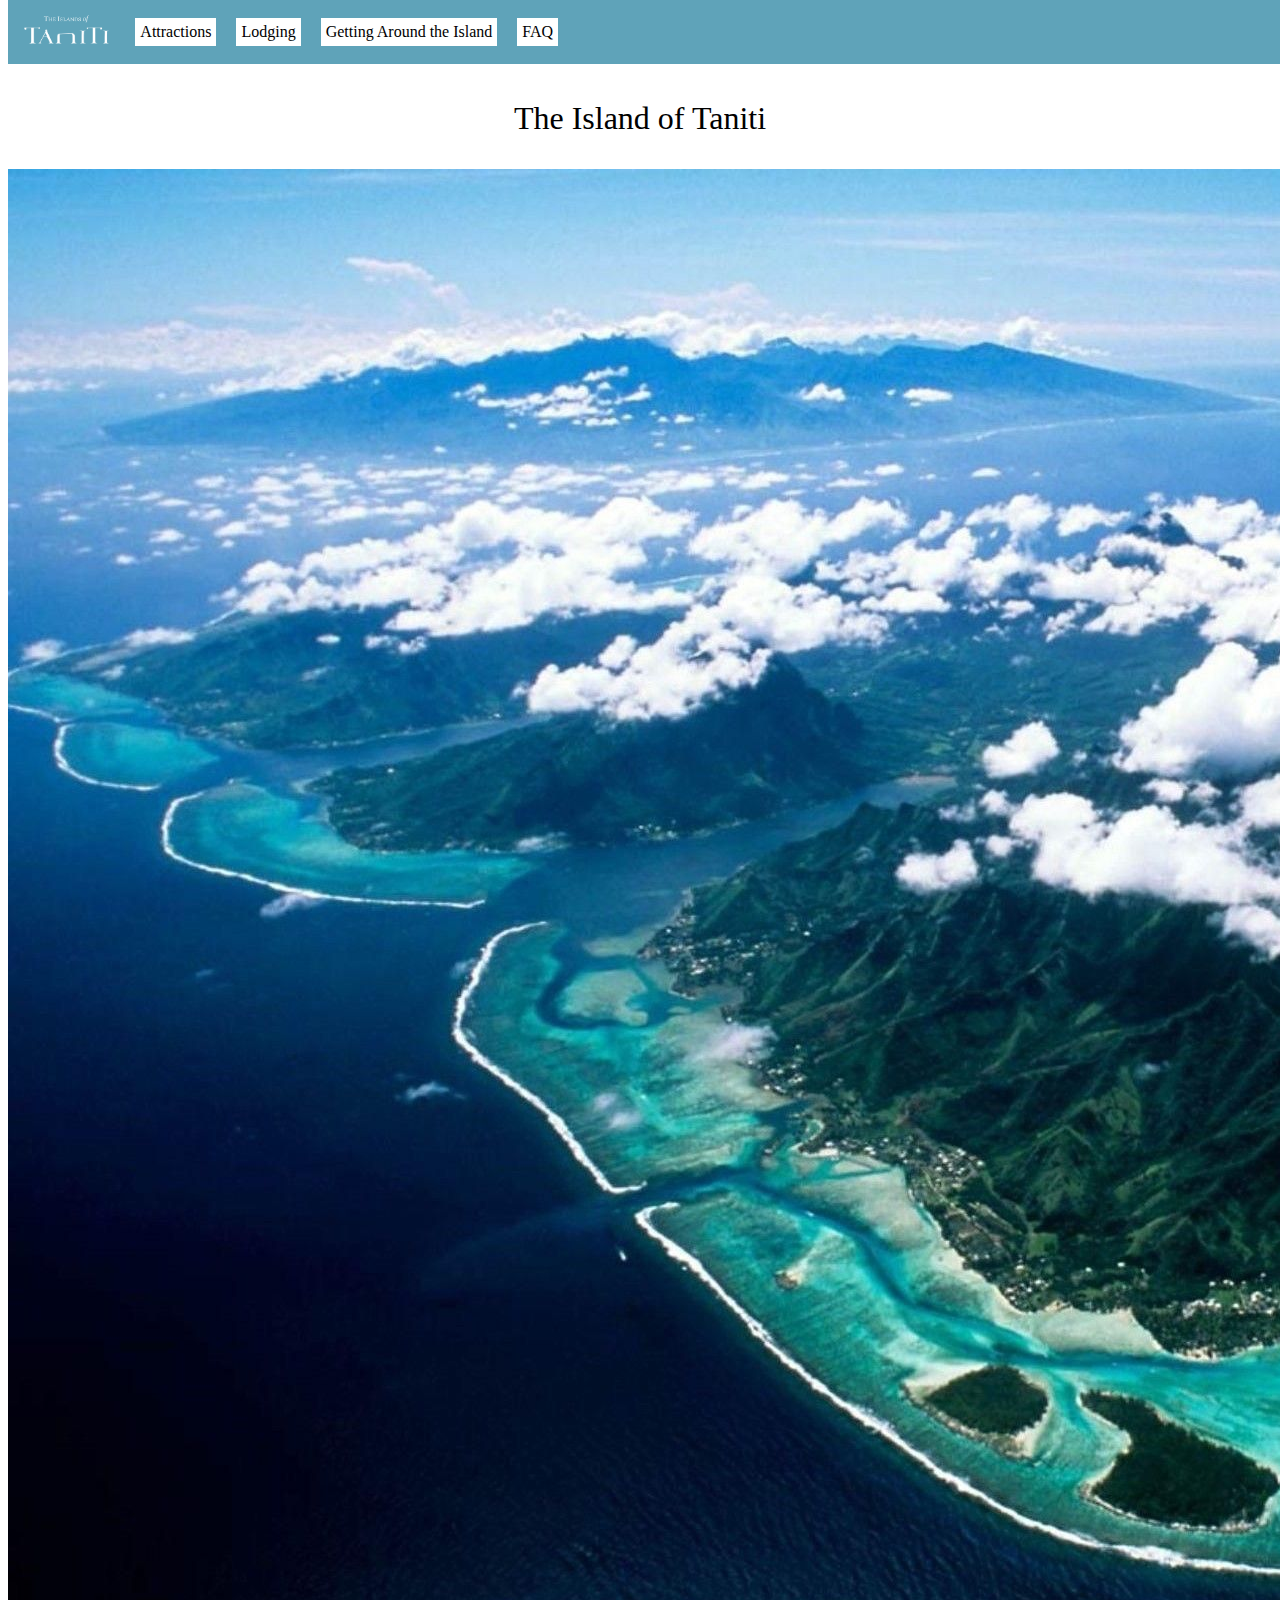
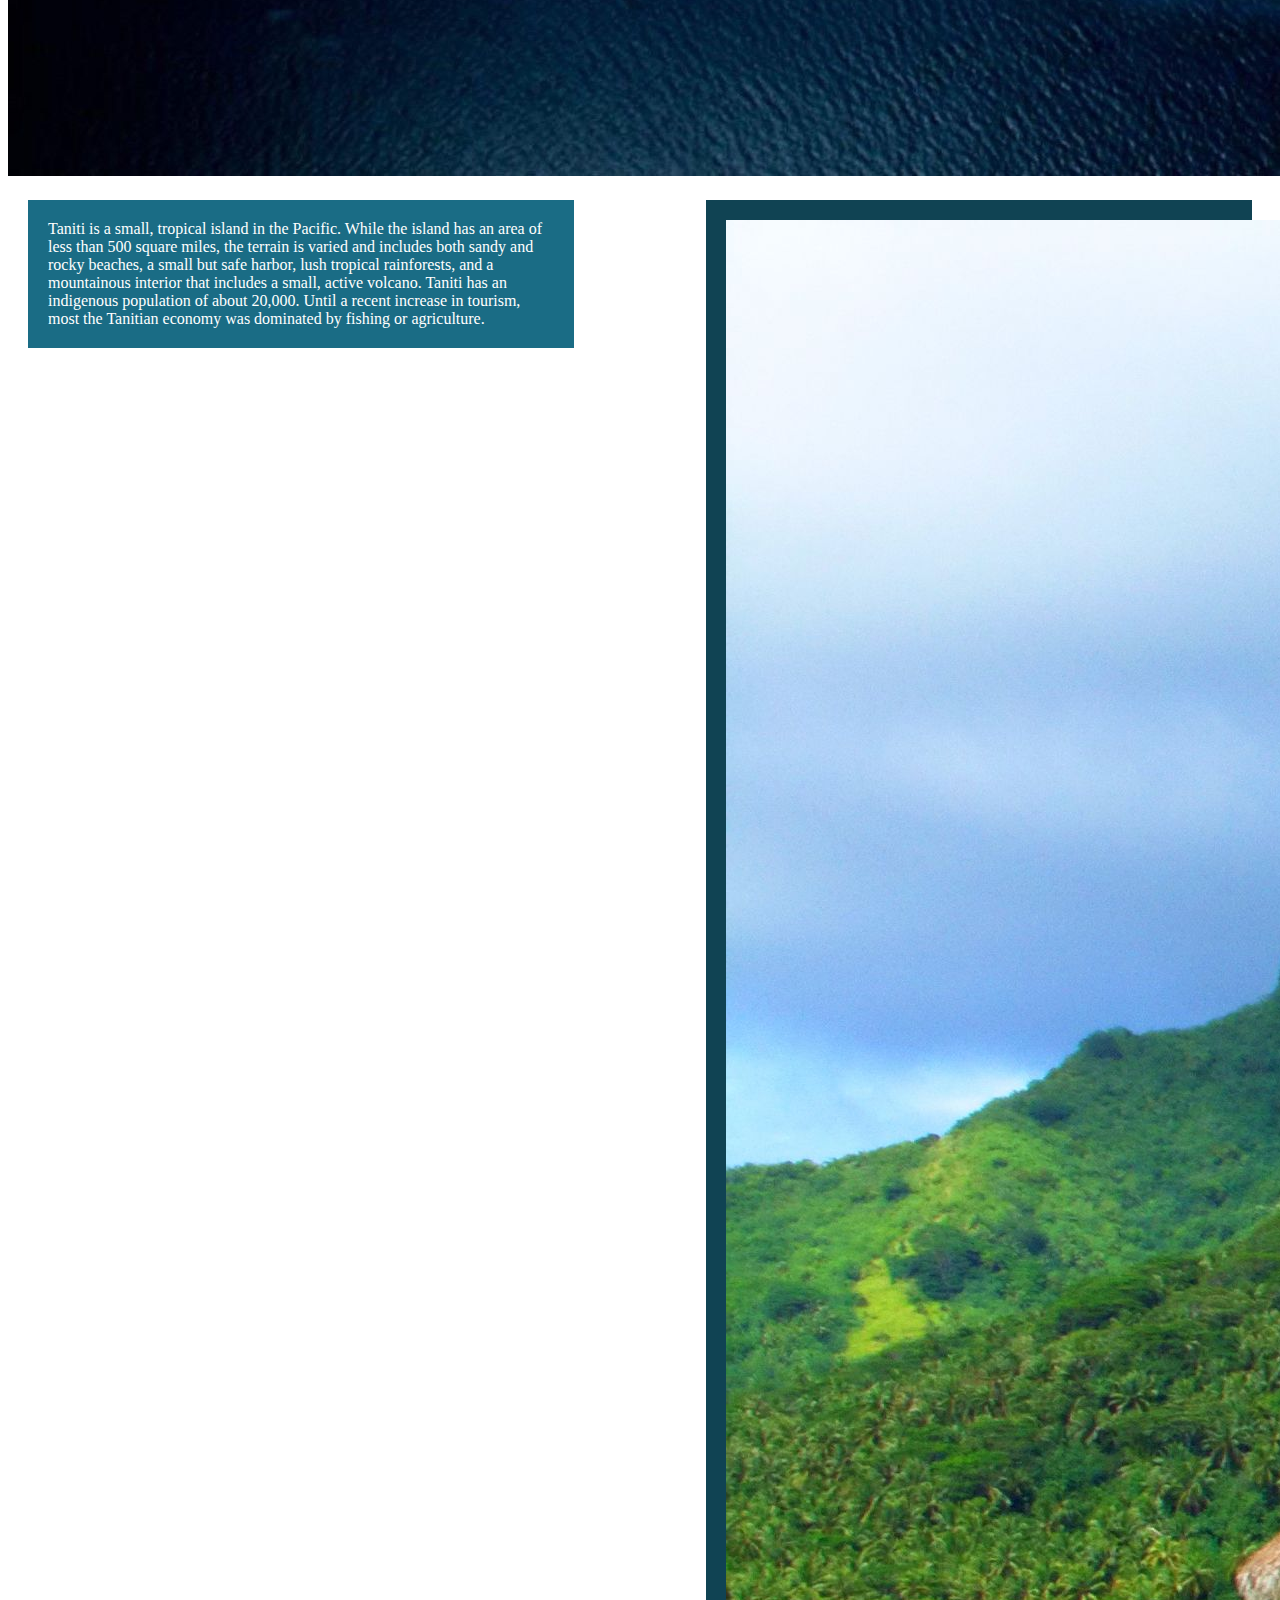
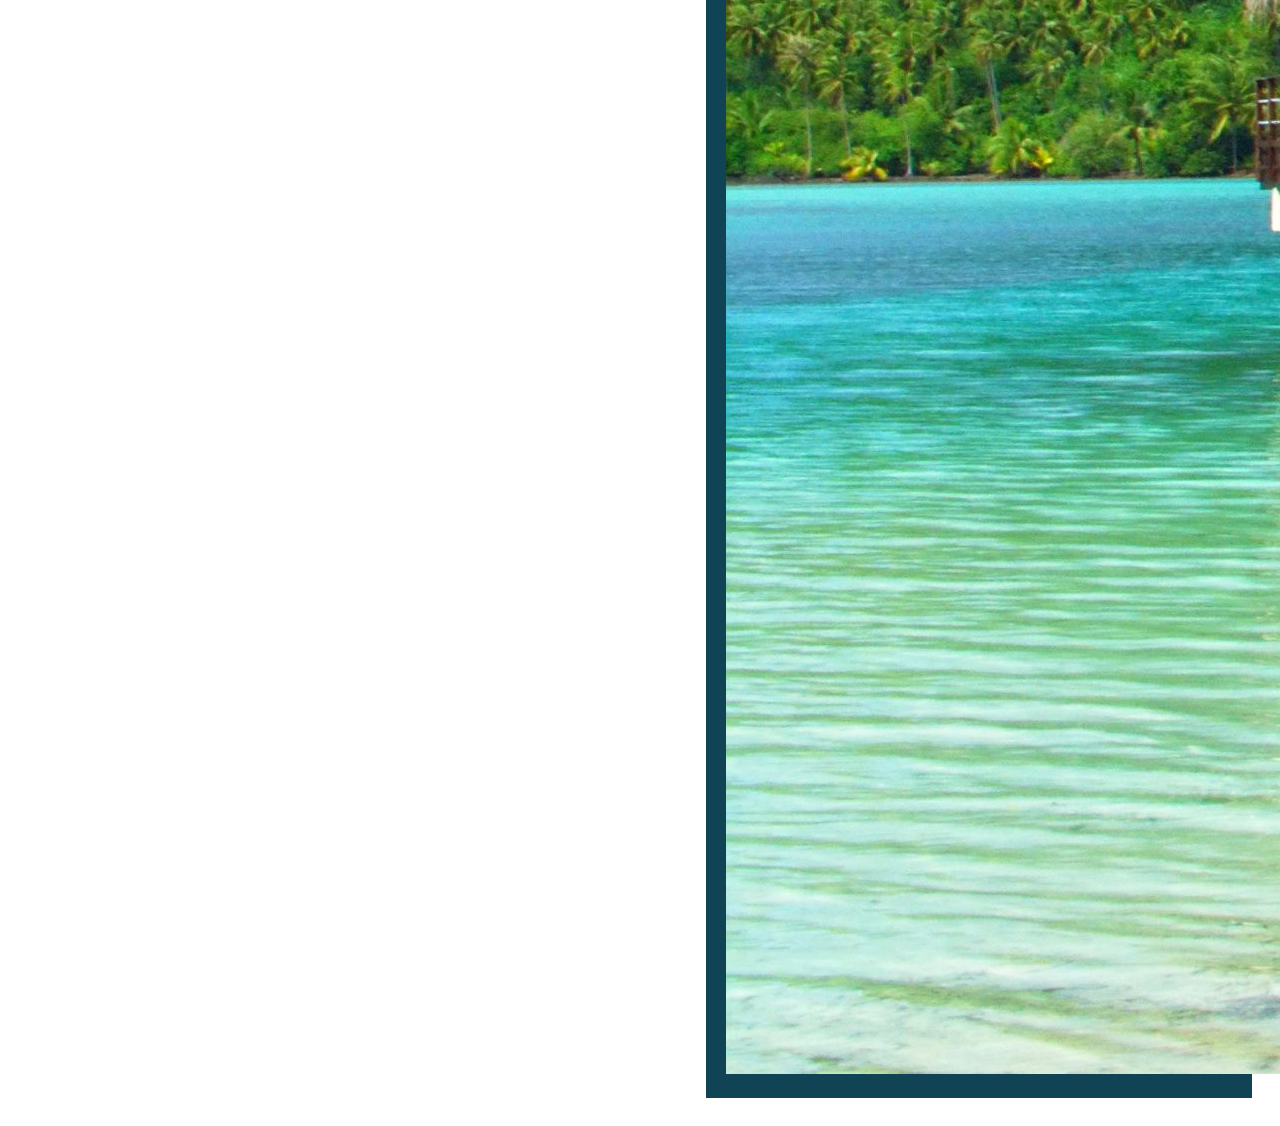
==== index.html @ 6ad3eadb "first attempt" ====
<!DOCTYPE html>
<html lang="en">
<head>
    <meta charset="UTF-8">
    <meta name="viewport" content="width=device-width, initial-scale=1.0">
    <title>Document</title>
    <link rel="stylesheet" href="styles.css">
</head>
<body>
    <div class="navbar">
        <a href="index.html">
            <img src="images/taniti.png" alt="Taniti Department of Tourism Logo" />
        </a>
        <ul>
            <li><a href="attractions.html">Attractions</a></li>
            <li><a href="lodging.html">Lodging</a></li>
            <li><a href="transportation.html">Getting Around the Island</a></li>
            <li><a href="faq.html">FAQ</a></li>
        </ul>
    </div>

    <div class="page-content">
        <p class="title">The Island of Taniti</p>
        <img src="images/tanitian-islands.jpg" alt="Aerial view of the Tanitian Islands" />
        <div class="block-container">
            <div class="text-block left-block">Taniti is a small, tropical island in the Pacific. While the island has an area of less than 500 square miles, the terrain is varied and includes both sandy and rocky beaches, a small but safe harbor, lush tropical rainforests, and a mountainous interior that includes a small, active volcano. Taniti has an indigenous population of about 20,000. Until a recent increase in tourism, most the Tanitian economy was dominated by fishing or agriculture.</div>
            <div class="image-block right-block"><img src="images/taniti-bungalow.jpg" alt="A Tanitian Bungalow over the water"></div>
        </div>
    </div>
</body>
</html>
---- styles.css ----
.navbar {
    display: flex;
    align-items: center;
    background-color: rgb(95, 163, 185, 1);
    padding: 10px;
    position: fixed;
    top: 0;
    width: 100%;
    z-index: 100;
}
.navbar img {
    height: 40px;
    margin-right: 20px;
}
.navbar ul {
    list-style: none;
    display: flex;
    margin: 0;
    padding: 0;
}
.navbar li {
    margin-right: 20px;
    padding: 5px;
    background-color: white;
}
.navbar li .selected {
    padding: 5px;
    background-color: rgb(16, 67, 83);
}
.navbar a {
    text-decoration: none;
    color: black;
}
.title {
    margin-top: 100px;
    text-align: center;
    font-size: 32px;
}
.subtitle {
    text-align: center;
    font-size: 24px;
}
.page-content {
    margin-top: 80px;
}
.text-block {
    margin: 20px;
    padding: 20px;
    background-color: rgb(95, 163, 185);
    color: white;
}
.left-block {
    margin: 20px;
    padding: 20px;
    width: 40%;
    float: left;
    background-color: rgb(26, 108, 133);
    color: white;
}
.right-block {
    margin: 20px;
    padding: 20px;
    width: 40%;
    float: right;
    background-color: rgb(16, 67, 83);
    color: white;
}
.block-container {
    display: flex;
    justify-content: space-between;
    align-items: flex-start;
}
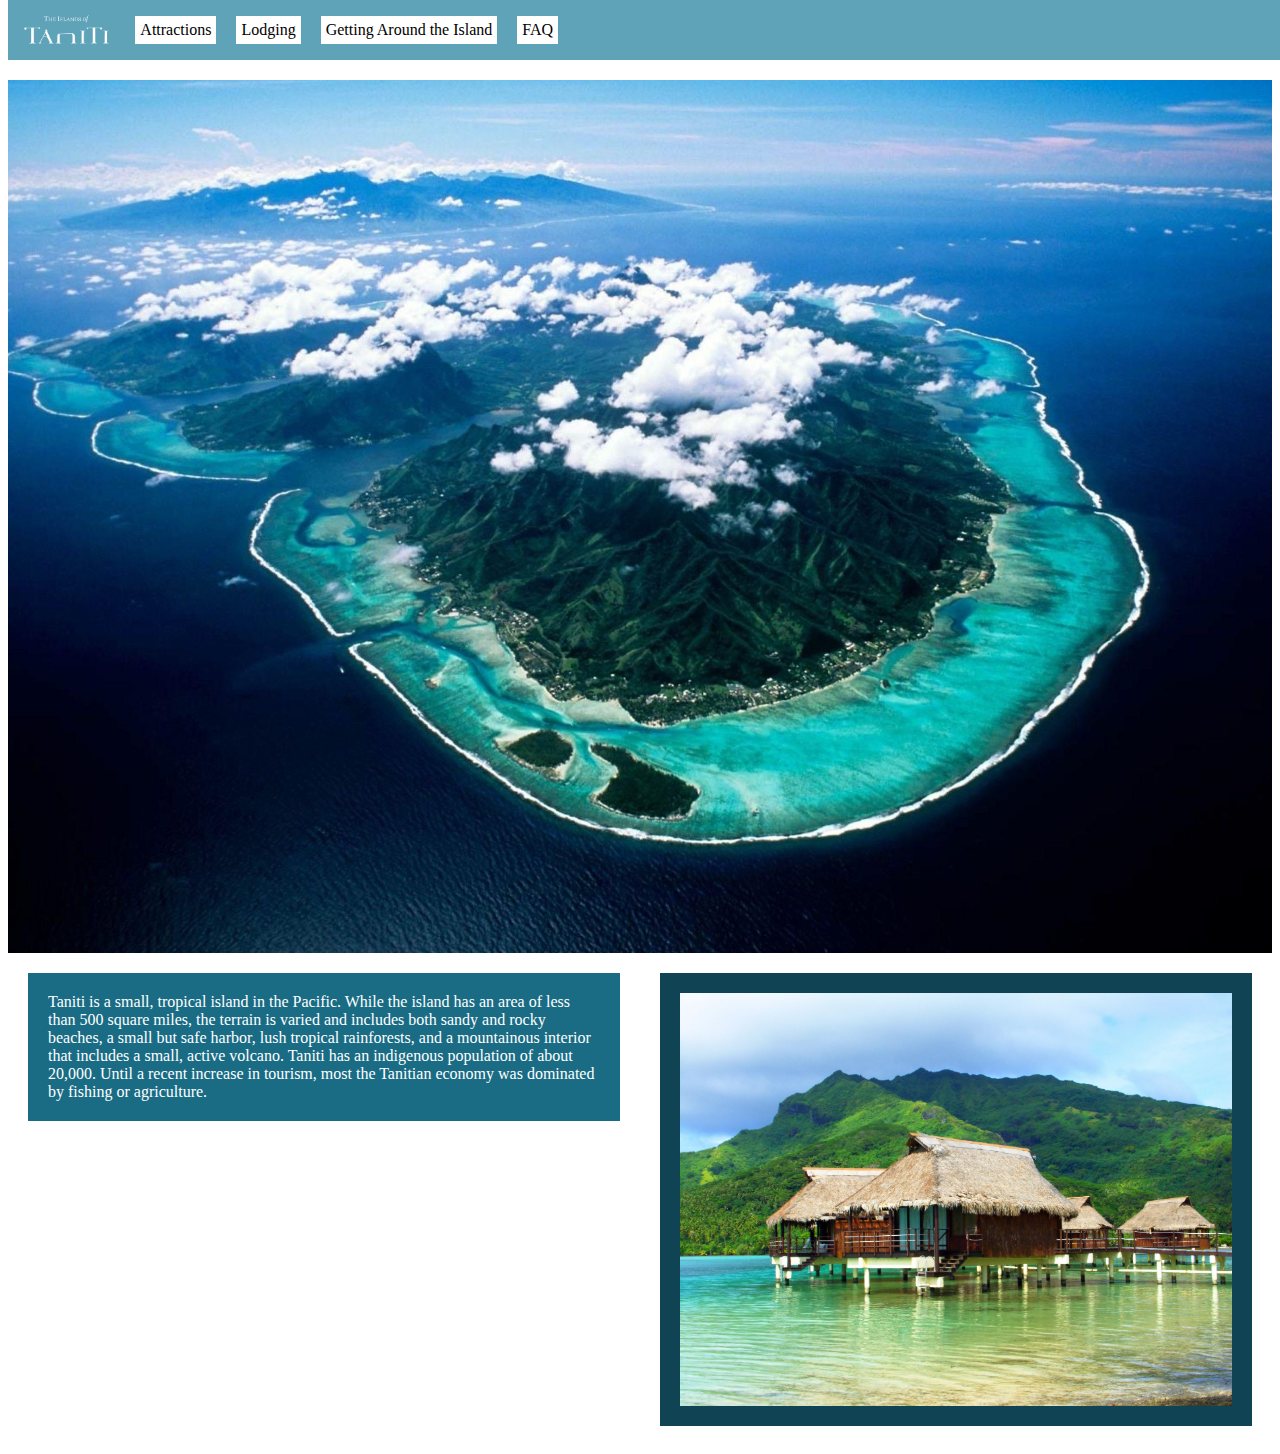
==== commit 38914046: "forgot some feedback, fixing" ====
--- a/index.html
+++ b/index.html
@@ -20,7 +20,6 @@
     </div>
 
     <div class="page-content">
-        <p class="title">The Island of Taniti</p>
         <img src="images/tanitian-islands.jpg" alt="Aerial view of the Tanitian Islands" />
         <div class="block-container">
             <div class="text-block left-block">Taniti is a small, tropical island in the Pacific. While the island has an area of less than 500 square miles, the terrain is varied and includes both sandy and rocky beaches, a small but safe harbor, lush tropical rainforests, and a mountainous interior that includes a small, active volcano. Taniti has an indigenous population of about 20,000. Until a recent increase in tourism, most the Tanitian economy was dominated by fishing or agriculture.</div>
--- a/styles.css
+++ b/styles.css
@@ -43,16 +43,18 @@
 .page-content {
     margin-top: 80px;
 }
-.text-block {
-    margin: 20px;
-    padding: 20px;
+
+.text-block .image-block {
+    flex: 1;
+    margin: 10px;
+    padding: 10px;
     background-color: rgb(95, 163, 185);
     color: white;
 }
 .left-block {
     margin: 20px;
     padding: 20px;
-    width: 40%;
+    width: 45%;
     float: left;
     background-color: rgb(26, 108, 133);
     color: white;
@@ -60,7 +62,7 @@
 .right-block {
     margin: 20px;
     padding: 20px;
-    width: 40%;
+    width: 45%;
     float: right;
     background-color: rgb(16, 67, 83);
     color: white;
@@ -69,4 +71,16 @@
     display: flex;
     justify-content: space-between;
     align-items: flex-start;
-}+}
+
+img {
+    max-width: 100%;
+    height: auto;
+    display: block;
+}
+
+.page-content > img {
+    width: 100%;
+    height: auto;
+    display: block;
+}
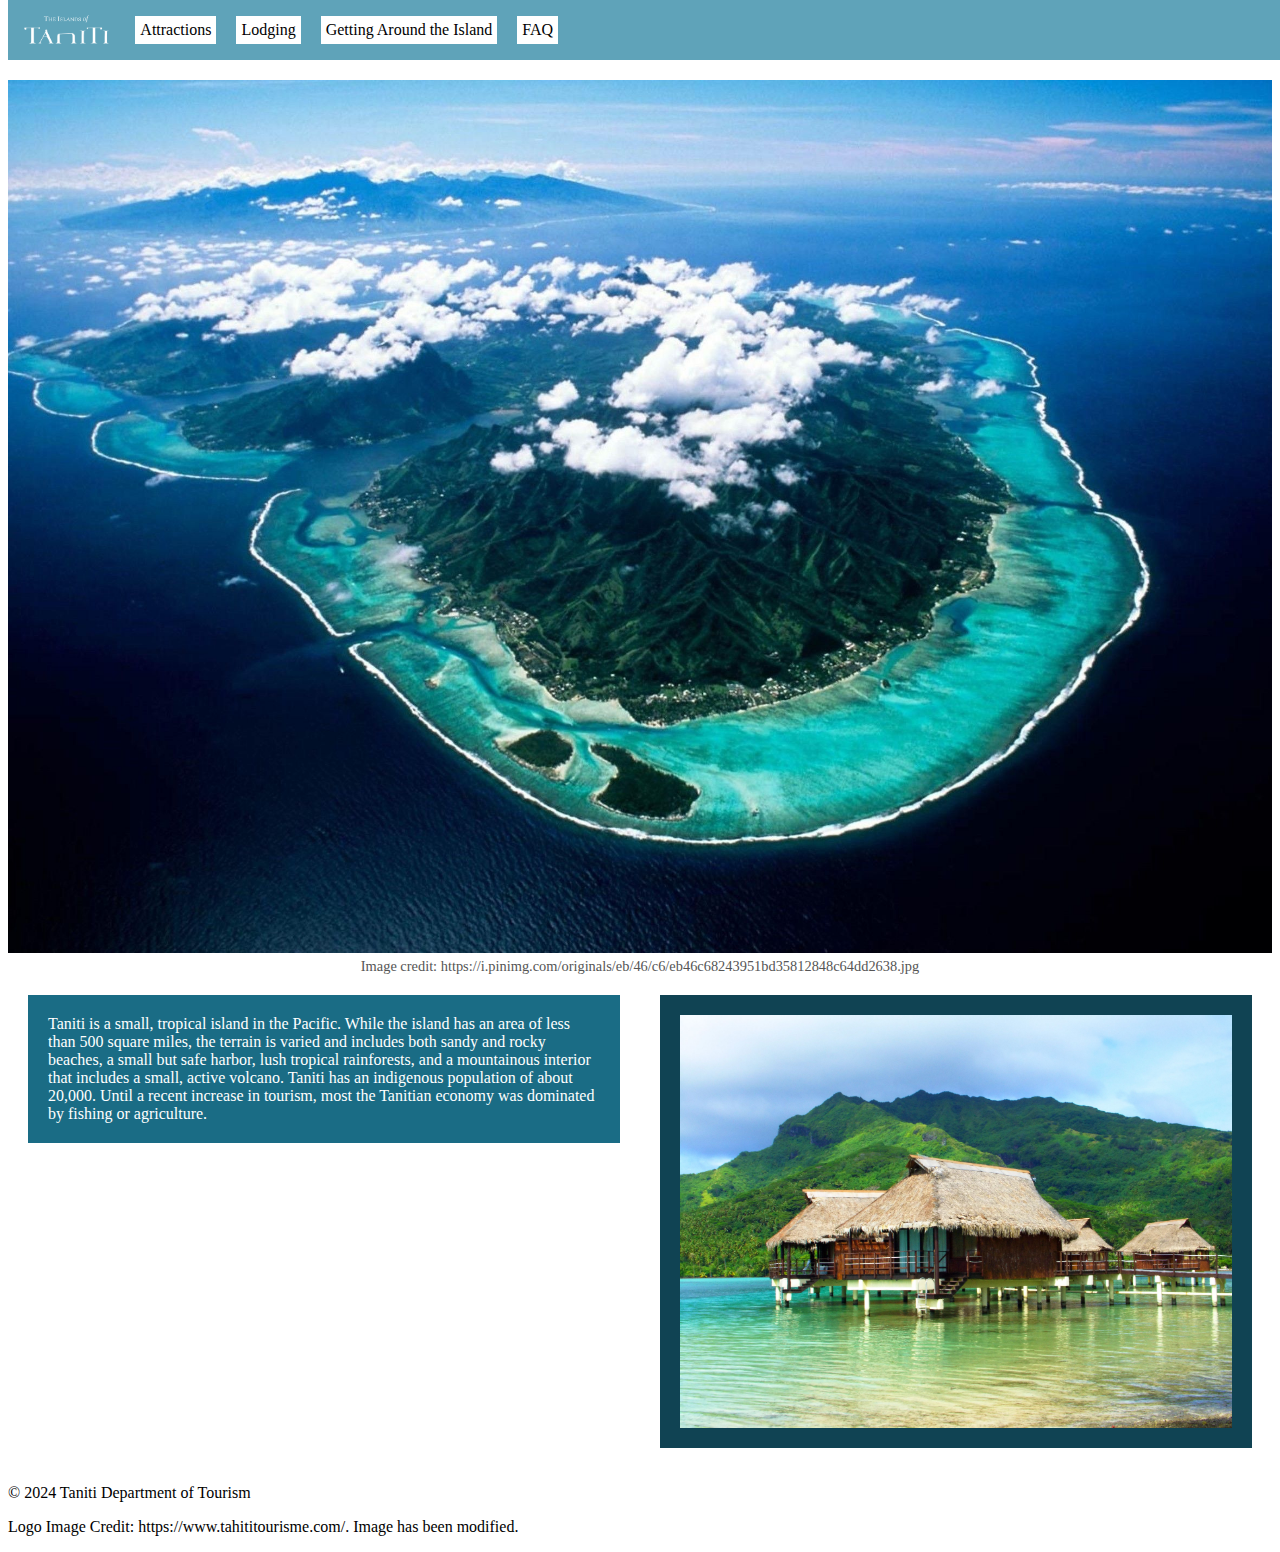
==== commit 14cd8d12: "image credits" ====
--- a/index.html
+++ b/index.html
@@ -20,11 +20,18 @@
     </div>
 
     <div class="page-content">
-        <img src="images/tanitian-islands.jpg" alt="Aerial view of the Tanitian Islands" />
+        <figure>
+            <img src="images/tanitian-islands.jpg" alt="Aerial view of the Tanitian Islands" />
+            <figcaption>Image credit: https://i.pinimg.com/originals/eb/46/c6/eb46c68243951bd35812848c64dd2638.jpg</figcaption>
+        </figure>
         <div class="block-container">
             <div class="text-block left-block">Taniti is a small, tropical island in the Pacific. While the island has an area of less than 500 square miles, the terrain is varied and includes both sandy and rocky beaches, a small but safe harbor, lush tropical rainforests, and a mountainous interior that includes a small, active volcano. Taniti has an indigenous population of about 20,000. Until a recent increase in tourism, most the Tanitian economy was dominated by fishing or agriculture.</div>
             <div class="image-block right-block"><img src="images/taniti-bungalow.jpg" alt="A Tanitian Bungalow over the water"></div>
         </div>
     </div>
 </body>
+<footer>
+    <p>&copy; 2024 Taniti Department of Tourism</p>
+    <p>Logo Image Credit: https://www.tahititourisme.com/. Image has been modified.</p>
+</footer>
 </html>--- a/styles.css
+++ b/styles.css
@@ -84,3 +84,18 @@
     height: auto;
     display: block;
 }
+
+figure {
+    margin: 0;
+    padding: 0;
+    text-align: center;
+}
+
+figcaption {
+    font-size: 0.9em;
+    color: #555;
+    margin-top: 5px;
+    word-wrap: break-word;
+    overflow-wrap: break-word;
+    max-width: 100%;
+}
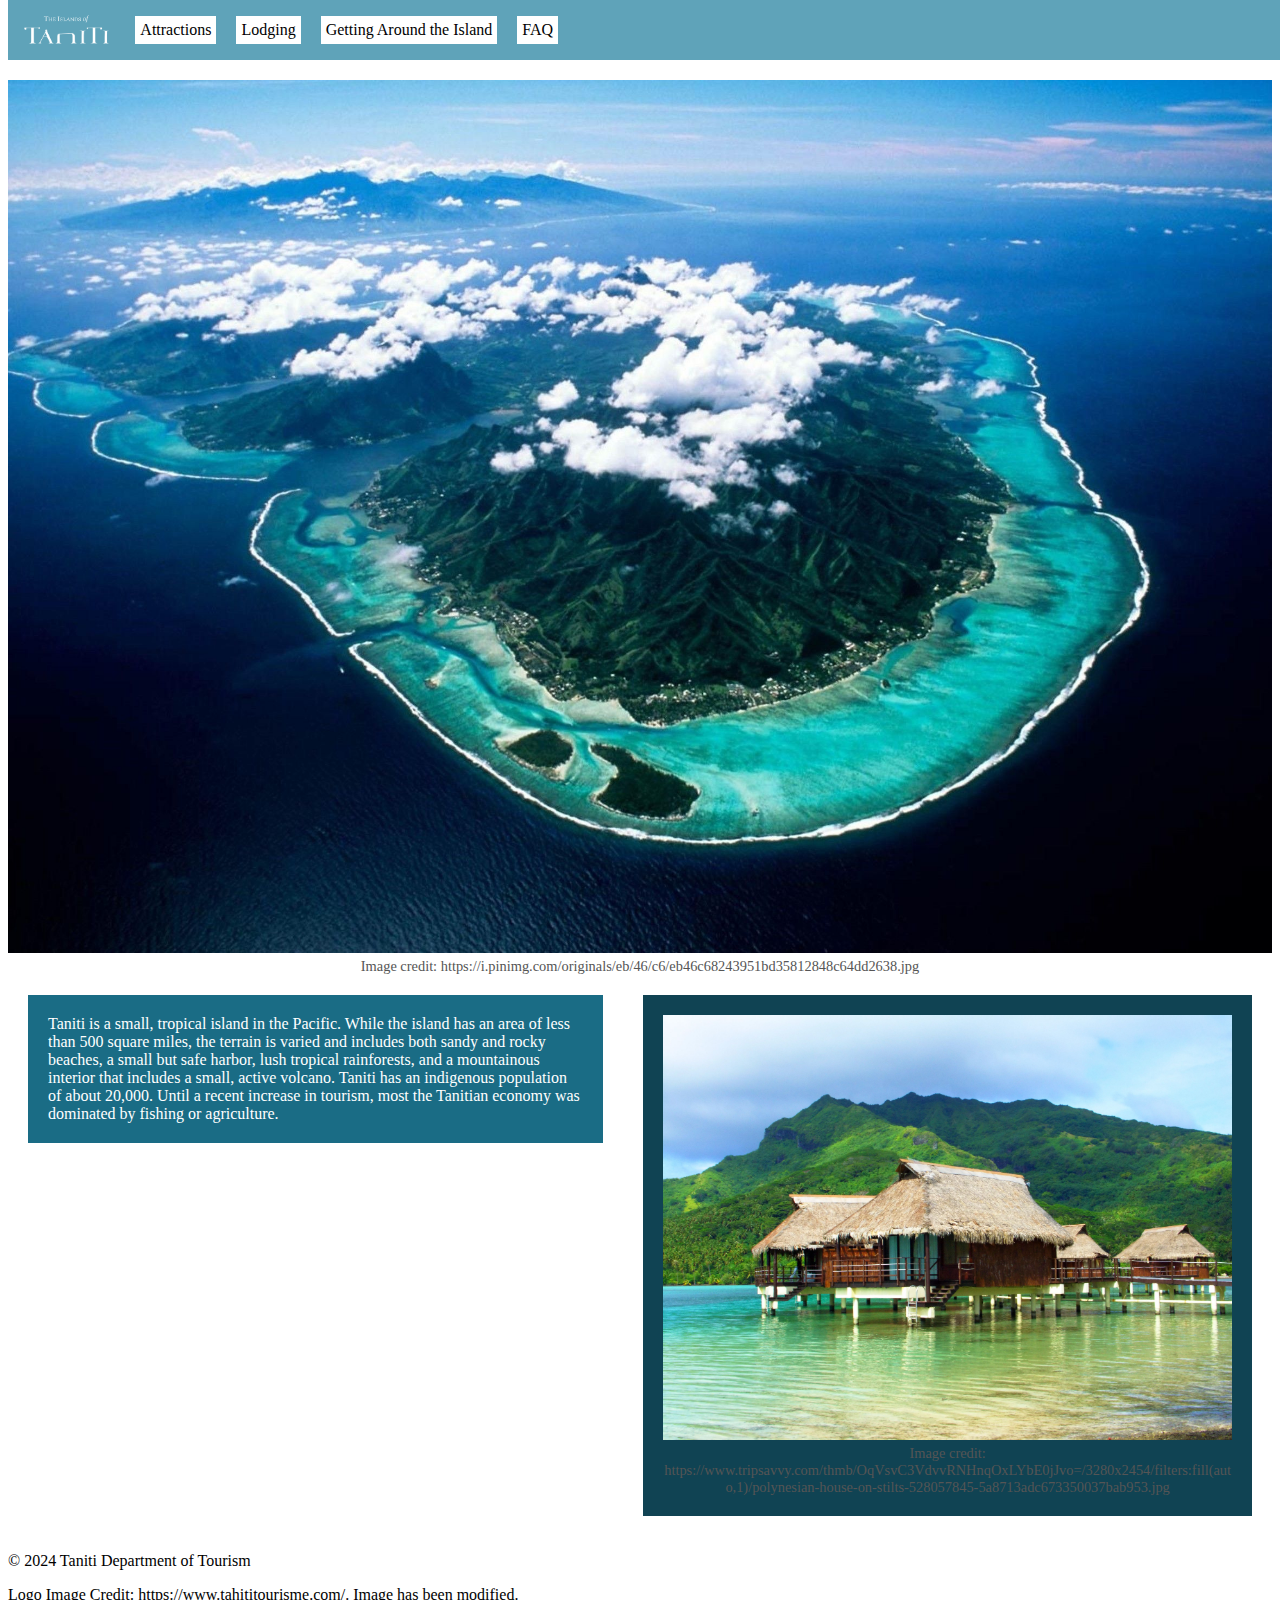
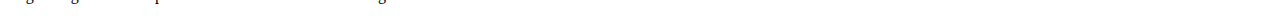
==== commit c6a5c095: "missed one" ====
--- a/index.html
+++ b/index.html
@@ -26,7 +26,12 @@
         </figure>
         <div class="block-container">
             <div class="text-block left-block">Taniti is a small, tropical island in the Pacific. While the island has an area of less than 500 square miles, the terrain is varied and includes both sandy and rocky beaches, a small but safe harbor, lush tropical rainforests, and a mountainous interior that includes a small, active volcano. Taniti has an indigenous population of about 20,000. Until a recent increase in tourism, most the Tanitian economy was dominated by fishing or agriculture.</div>
-            <div class="image-block right-block"><img src="images/taniti-bungalow.jpg" alt="A Tanitian Bungalow over the water"></div>
+            <div class="image-block right-block">
+                <figure>
+                    <img src="images/taniti-bungalow.jpg" alt="A Tanitian Bungalow over the water">
+                    <figcaption>Image credit: https://www.tripsavvy.com/thmb/OqVsvC3VdvvRNHnqOxLYbE0jJvo=/3280x2454/filters:fill(auto,1)/polynesian-house-on-stilts-528057845-5a8713adc673350037bab953.jpg</figcaption>
+                </figure>
+            </div>
         </div>
     </div>
 </body>
